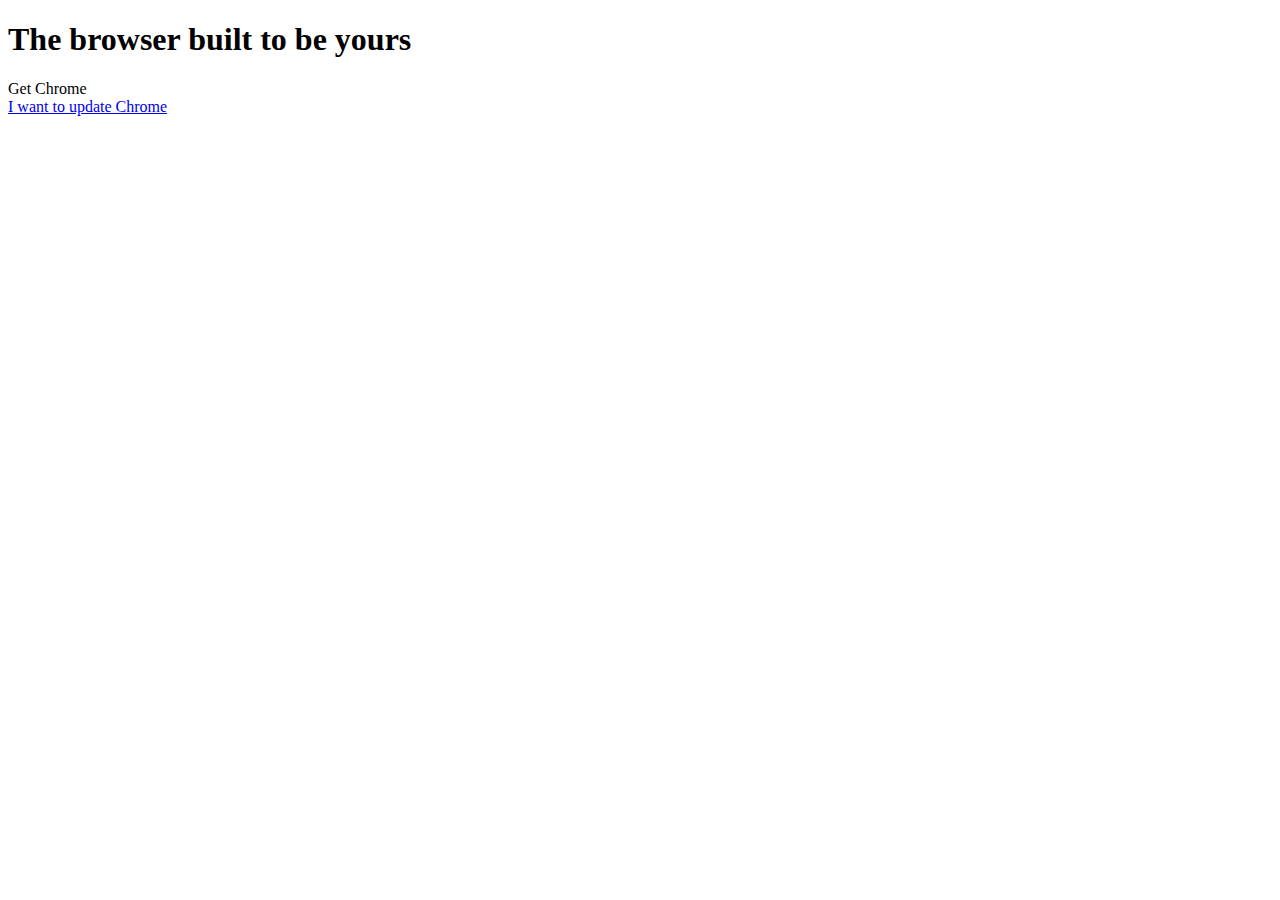
==== index2.html @ 7527930e "google" ====
<!DOCTYPE html>
<html lang="en">
<head>
    <meta charset="UTF-8">
    <meta name="viewport" content="width=device-width, initial-scale=1.0">
    <title>Google</title>
    <link rel="stylesheet" href="style.css">
</head>
<body>
   <div class="h">
<div class="hp">

</div>
   </div> 
   <div class="b">
<div class="img"></div>
<div class="hl"><h1>The browser
    built to be yours</h1></div>
    <div class="down">
        <div class="dl">
            <span>Get Chrome</span>
            
        </div>
        <div class="up"><a href="#">I want to update Chrome</a></div>
       </div>
   </div>
  
</body>
</html>
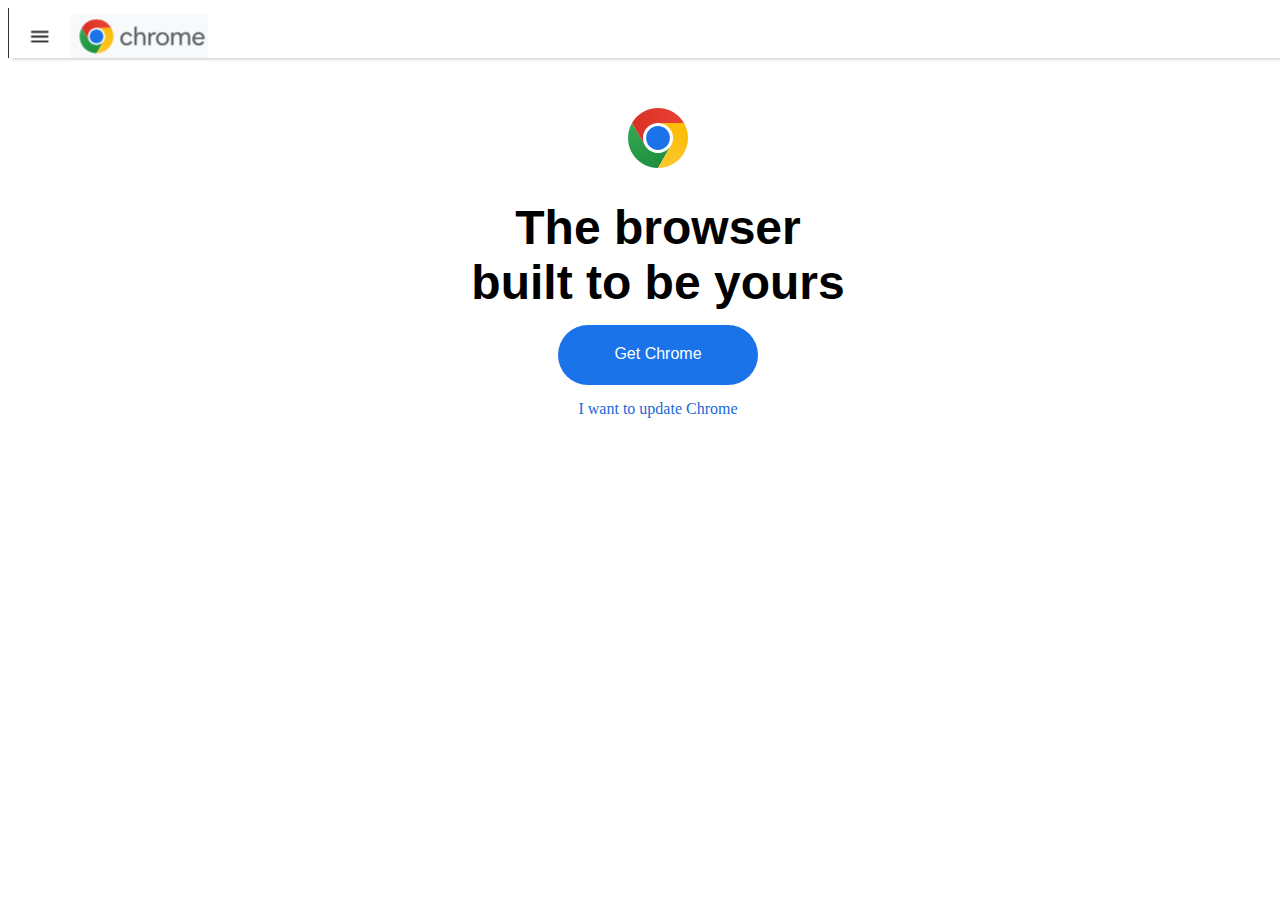
==== commit 56b89718: "index2.html" ====
--- a/index2.html
+++ b/index2.html
@@ -4,7 +4,7 @@
     <meta charset="UTF-8">
     <meta name="viewport" content="width=device-width, initial-scale=1.0">
     <title>Google</title>
-    <link rel="stylesheet" href="style.css">
+    <link rel="stylesheet" href="style2.css">
 </head>
 <body>
    <div class="h">
@@ -26,4 +26,4 @@
    </div>
   
 </body>
-</html>+</html>
--- a/style2.css
+++ b/style2.css
@@ -0,0 +1,74 @@
+body{
+    width: 100%;
+    height: auto;
+    background-color:rgb(255,255,255) ;
+}
+.h{
+    width: 100%;
+    height: 50px;
+    background-color:rgb(255,255,255) ;
+    box-shadow: 4px 2px 2px gainsboro;
+}
+.hp{
+    width: 200px;
+height: 50px;
+    background-image: url(11.png);
+}
+.b{
+    width: 1300px;
+    height: 510px;
+  
+    margin: auto;
+}
+.img{
+    width: 60px;
+    height: 60px;
+    background-image: url(chrome-logo-m100.svg);
+    background-repeat: no-repeat;
+margin: auto;
+margin-top: 50px;
+background-size: cover;
+}
+.hl{
+    width: 400px;
+    height: 120px;
+margin: auto;
+text-align: center;
+    font-family: sans-serif;
+   
+    font-size: x-large;
+    
+}
+.down{
+    width: 800px;
+    height: 200px;
+   
+    margin: auto;
+}
+.dl{
+    width: 200px;
+    height: 40px;
+    background-color:rgb(26,115,232);
+    color: white;
+    margin: auto;
+    text-align: center;
+    font-family: sans-serif;
+    border-radius: 35px;
+    margin-top: 5px;
+padding-top: 20px;
+}
+.up{
+    text-align: center;
+    margin-top: 15px;
+
+}
+a{
+text-align: center;
+text-decoration: none;
+color: rgb(25,105,216);
+
+}
+
+.dl:hover{
+    background-color:rgb(24, 95, 189);
+}